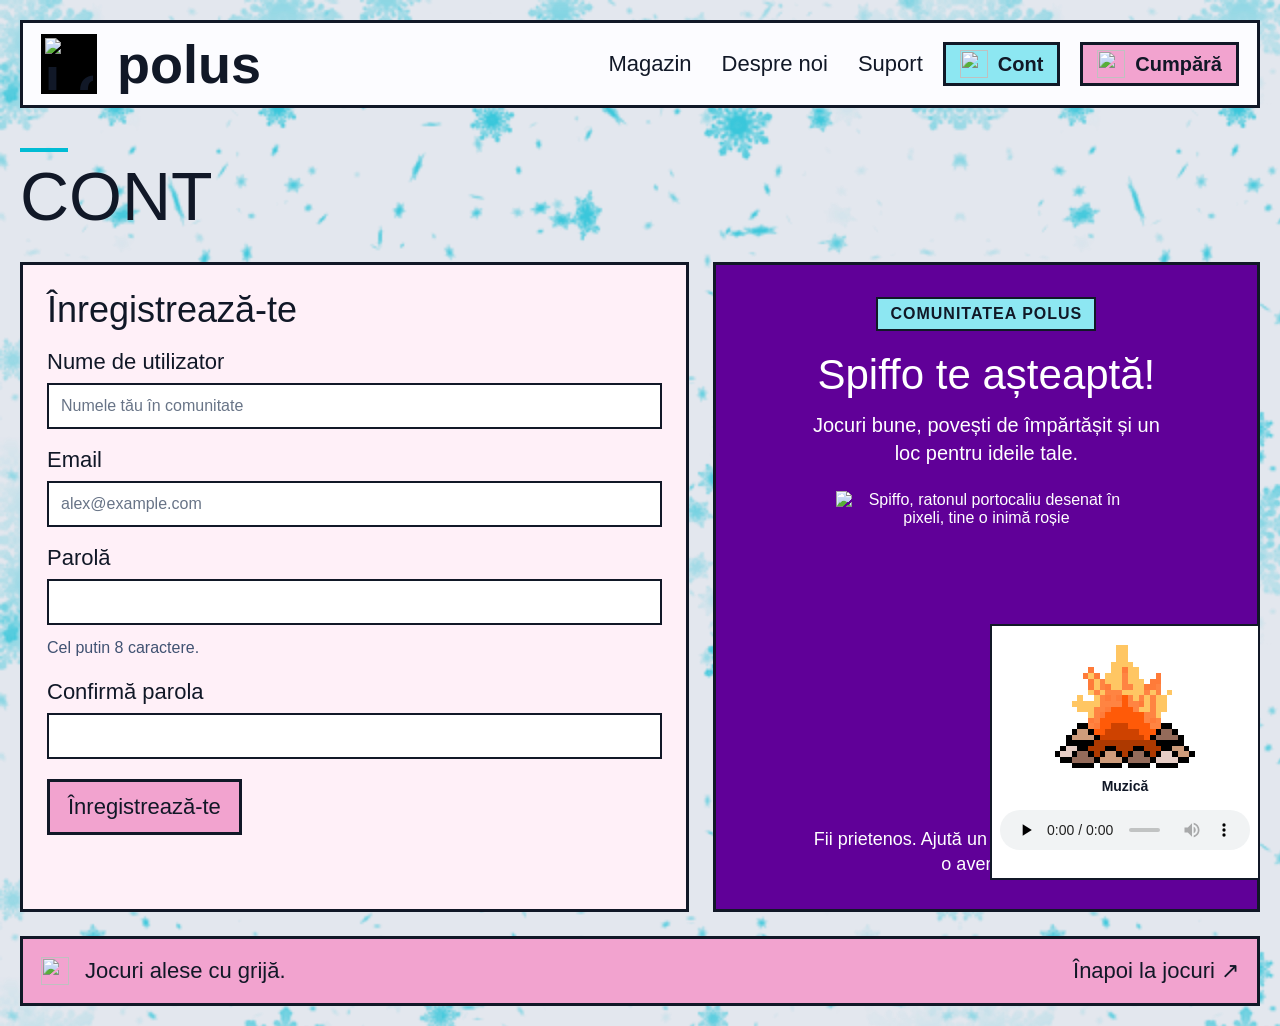
==== html/cont.html @ c415e7c9 "Show cozy player on every page" ====
<!doctype html>
<html lang="ro">
  <head>
    <meta charset="UTF-8" />
    <meta name="viewport" content="width=device-width, initial-scale=1.0" />
    <meta name="description" content="Pagina de cont Polus: formular de înregistrare și Spiffo." />
    <title>Cont — Polus</title>
    <link rel="stylesheet" href="../css/style.css" />
  </head>
  <body>
    <a class="skip-link" href="#continut">Sari la continut</a>
    <div class="site-wrapper">
      <header class="site-header">
        <a class="logo" href="index.html" aria-label="Polus — pagina principală">
          <img class="pixel-icon" src="../PrettyPics/canva_logo.png" alt="Logo Polus realizat în Canva" />
          polus
        </a>
        <nav class="meniu" aria-label="Meniu principal">
          <ul>
            <li><a href="index.html">Magazin</a></li>
            <li><a href="despre.html">Despre noi</a></li>
            <li><a href="suport.html">Suport</a></li>
          </ul>
        </nav>
        <a class="icon-button account-button" href="cont.html" aria-current="page" aria-label="Cont">
          <img class="pixel-icon" src="../PrettyPics/cont.png" alt="" />
          Cont
        </a>
        <a class="icon-button purchase-button pink" href="cumpara.html" aria-label="Cumpără un joc">
          <img class="pixel-icon" src="../PrettyPics/cos.png" alt="" />
          Cumpără
        </a>
      </header>
      <main id="continut">
        <section class="page-title">
          <h1>CONT</h1>
        </section>
        <div class="account-layout">
          <section class="content-panel support-form pixel-shadow" id="inregistrare" aria-labelledby="registration-title">
            <h2 id="registration-title">Înregistrează-te</h2>
            <form id="registration-form">
              <label for="username">Nume de utilizator</label>
              <input id="username" type="text" autocomplete="username" required minlength="2" maxlength="30" placeholder="Numele tău în comunitate" />
              <label for="account-email">Email</label>
              <input id="account-email" type="email" autocomplete="email" required maxlength="120" placeholder="alex@example.com" />
              <label for="account-password">Parolă</label>
              <input id="account-password" type="password" autocomplete="new-password" required minlength="8" maxlength="128" aria-describedby="password-hint" />
              <p class="small-note" id="password-hint">Cel putin 8 caractere.</p>
              <label for="confirm-password">Confirmă parola</label>
              <input id="confirm-password" type="password" autocomplete="new-password" required minlength="8" maxlength="128" />
              <button class="pink-button" type="submit">Înregistrează-te</button>
            </form>
          </section>
          <aside class="spiffo-panel pixel-shadow" aria-labelledby="spiffo-title">
            <span class="community-badge">COMUNITATEA POLUS</span>
            <h2 id="spiffo-title">Spiffo te așteaptă!</h2>
            <p>Jocuri bune, povești de împărtășit și un loc pentru ideile tale.</p>
            <figure>
              <img class="spiffo-art" src="../PrettyPics/SpiffoFULL.png" alt="Spiffo, ratonul portocaliu desenat în pixeli, tine o inimă roșie" width="120" height="120" />
            </figure>
            <p class="spiffo-note">Fii prietenos. Ajută un jucător. Împărtășește o aventură.</p>
          </aside>
        </div>
      </main>
      <aside class="cozy-player" aria-label="Atmosferă de iarnă">
        <div class="cozy-fire" aria-hidden="true">
          <img src="../PrettyPics/campfire.gif" alt="" width="140" height="140" />
        </div>
        <h3>Muzică</h3>
        <audio controls preload="none" aria-label="Muzică cozy" src="../Audio/cozy-last-christmas.mp3"></audio>
      </aside>
      <footer class="site-footer pixel-shadow">
        <div>
          <img class="pixel-icon" src="../PrettyPics/inima.png" alt="" />
          <p>Jocuri alese cu grijă.</p>
        </div>
        <a href="index.html#jocuri">Înapoi la jocuri ↗</a>
      </footer>
    </div>
  </body>
</html>
---- css/style.css ----
@font-face { font-family: Rajdhani; src: url("fonts/Rajdhani-Regular.ttf"); }
@font-face { font-family: Rajdhani; src: url("fonts/Rajdhani-Bold.ttf"); font-weight: bold; }
* { box-sizing: border-box; }
body {
  margin: 0; background: #e3e7ee;
  color: #111827; font-family: Rajdhani, sans-serif;
}
a { color: inherit; text-decoration: none; }
img { display: block; max-width: 100%; height: auto; }
h1, h2, h3, p { margin: 0 0 12px; }
button, input, select, textarea { font: inherit; }
button { cursor: pointer; }

.site-wrapper { position: relative; z-index: 1; max-width: 1500px; margin: auto; padding: 20px; }
.site-header, .site-footer, .game-info, .logo, .support-mascot {
  display: flex; align-items: center;
  gap: 20px;
}
.site-header, .featured-game, .game-shelf, .game-card, .content-panel, .info-panel {
  background: #fcfcff; border: 3px solid #111827;
}
.site-header { padding: 10px 18px; margin-bottom: 20px; }
.logo { font-size: 54px; font-weight: bold; }
.pixel-icon { width: 28px; height: 28px; object-fit: contain; }
.logo .pixel-icon {
  width: 56px; height: 60px;
  padding: 4px; background: black;
}
.meniu { margin-left: auto; }
.meniu ul {
  display: flex; gap: 30px;
  list-style: none; padding: 0;
  margin: 0;
}
.meniu a { font-size: 22px; }
.icon-button {
  display: flex; align-items: center;
  justify-content: center; width: 44px;
  height: 44px; flex-shrink: 0;
  border: 3px solid #111827;
}
.pink, .pink-button, .about-button, .site-footer, .purchase-button[aria-current="page"] {
  background: #f2a3cf;
}
.pink-button {
  display: inline-block; border: 3px solid #111827;
  padding: 12px 18px; margin-top: 20px;
  color: #111827; font-size: 22px;
}
a:hover, button:hover { color: #600098; }
.pink-button:hover, .icon-button:hover { background: #8de7f2; }
.hero-grid, .about-layout, .support-columns {
  display: grid; grid-template-columns: repeat(2, minmax(0, 1fr));
  gap: 24px; margin-bottom: 24px;
}
.intro-panel, .spiffo-panel {
  display: flex; flex-direction: column;
  background: #600098; color: white;
  border: 3px solid #111827;
}
.intro-panel { position: relative; padding: 30px; min-height: 520px; }
h1 { font-size: 68px; font-weight: normal; line-height: 1; }
.intro-panel p { font-size: 18px; line-height: 1.35; }
.intro-actions {
  display: flex; flex-direction: column;
  align-items: flex-start; gap: 12px;
  margin-top: auto; position: relative;
  z-index: 2; width: max-content;
  max-width: 100%;
}
.intro-actions .pink-button {
  align-self: flex-start; margin-top: 0;
  width: max-content; max-width: 100%;
}
.mascot { position: absolute; right: -20px; bottom: 20px; }
/* Animația mascotei Andreea */
.mascot img {
  image-rendering: pixelated;
  width: 400px;
  margin: 0;
  animation: andreea-bob 2s steps(4, end) infinite;
}
@keyframes andreea-bob {
  0%, 100% { transform: translateY(0); }
  25%, 75% { transform: translateY(-1px); }
  50% { transform: translateY(-2px); }
}
.mascot figcaption {
  position: relative; z-index: 1;
  margin-top: -55px; left: -55px;
  color: white; text-align: center;
  font-size: 18px;
}

.daily-game-title, .shelf-heading {
  padding: 12px; margin: 0;
  font-size: 23px; font-weight: bold;
}
.featured-image img, .card-image img { width: 100%; aspect-ratio: 16 / 9; object-fit: cover; }
.card-image img.portrait-cover { object-fit: contain; background: black; }
.game-info {
  flex-wrap: wrap; gap: 10px;
  padding: 12px; border-top: 3px solid #111827;
}
.game-info > div { flex: 1 1 55%; }
.game-info h2, .game-info h3 { font-size: 28px; font-weight: normal; margin: 0; }
.game-info p { font-size: 16px; margin: 4px 0 0; }
.price { font-size: 22px; white-space: nowrap; }
.game-status { color: #600098; font-size: 20px; }
.add-button { font-size: 30px; margin-left: auto; }
.game-shelf { padding: 0 12px 12px; }
.game-grid { display: grid; grid-template-columns: repeat(3, minmax(0, 1fr)); gap: 16px; }

.site-footer {
  justify-content: space-between; flex-wrap: wrap;
  padding: 18px; margin-top: 20px;
  border: 3px solid #111827; font-size: 22px;
}
.site-footer > div { display: flex; align-items: center; gap: 16px; }
.site-footer p { margin: 0; }

.cozy-player {
  position: fixed;
  right: 20px;
  bottom: 20px;
  z-index: 2000;
  display: flex;
  flex-direction: column;
  align-items: center;
  gap: 4px;
  padding: 8px;
  background: #fff;
  border: 2px solid #111827;
}
.cozy-player h3 { margin: 0; font-size: 14px; }
.cozy-player audio { display: block; width: 250px; height: 40px; }
.cozy-fire {
  width: 140px;
  height: 140px;
  overflow: hidden;
}
.cozy-fire img {
  display: block;
  width: 140px;
  height: 140px;
  image-rendering: pixelated;
  animation: campfire-glow 1.5s ease-in-out infinite alternate;
}
@keyframes campfire-glow {
  from { filter: drop-shadow(0 0 4px #ff702a); }
  to { filter: drop-shadow(0 0 14px #ffc15a); }
}

.page-title { padding: 20px 0; }
.page-title::before {
  content: "";
  display: block;
  width: 48px;
  height: 4px;
  margin-bottom: 10px;
  background: #00bcd4;
}
.dropcap::first-letter { font-size: 1.5em; font-weight: bold; }
.intro-panel .dropcap::first-letter { color: #8de7f2; }
.secondary-page .dropcap::first-letter { color: #00bcd4; }
.content-panel, .info-panel { padding: 24px; margin-bottom: 24px; }
.content-panel h2 { font-size: 36px; font-weight: normal; }
.content-panel p, .content-panel li, .info-panel p { font-size: 16px; line-height: 1.6; }
.content-panel h3 { margin-top: 20px; }
figure { margin: 0; }
figcaption, .small-note { margin-top: 10px; color: #405272; }
.table-scroll { overflow-x: auto; }
table { width: 100%; border-collapse: collapse; text-align: left; }
th, td { padding: 12px; border: 2px solid #111827; }
thead, .support-form { background: #fff0f8; }
.question { padding: 16px 0; border-bottom: 1px solid #aab2c0; }
.question h3, label { font-size: 22px; }
.support-mascot { margin-top: 24px; }
label { display: block; margin: 18px 0 8px; }
input, select, textarea {
  width: 100%; min-width: 0;
  padding: 12px; border: 2px solid #111827;
  background: white;
}
input:focus, select:focus, textarea:focus {
  border-color: #600098;
  outline: 2px solid #8de7f2;
  outline-offset: 2px;
}
input::placeholder, textarea::placeholder { color: #687487; opacity: 1; }
textarea { resize: vertical; }
.simple-form { text-align: left; }
.info-panel, .form-confirmation { display: none; margin-top: 24px; }
.info-panel:target, .form-confirmation:target { display: block; }
.close-panel { float: right; font-size: 28px; }
.skip-link { position: absolute; left: -9999px; }
.skip-link:focus { left: 20px; background: white; }

.purchase-button, .account-button {
  width: auto; gap: 10px;
  padding: 10px 14px; font-size: 20px;
  font-weight: bold;
}
.checkout-layout { align-items: start; }
.checkout-layout .hero-grid { gap: 12px; margin-top: 20px; }
.purchase-banner {
  display: flex; align-items: center;
  justify-content: space-between; flex-wrap: wrap;
  gap: 20px; background: #2043ed;
  color: white;
}

video, audio {
  display: block; width: 100%;
  max-width: 720px; margin: 12px 0 20px;
}
video { background: black; aspect-ratio: 16 / 9; }
.map-frame {
  width: 100%; height: 380px;
  margin-top: 20px; border: 2px solid #111827;
}
.account-button { background: #8de7f2; }

.account-layout {
  display: grid; grid-template-columns: minmax(0, 1.1fr) minmax(0, 0.9fr);
  gap: 24px; margin-bottom: 24px;
  align-items: stretch;
}
.account-layout .content-panel { margin-bottom: 0; }
.spiffo-panel {
  align-items: center; justify-content: center;
  padding: 32px; text-align: center;
}
.community-badge {
  display: inline-block; padding: 6px 12px;
  margin-bottom: 20px; border: 2px solid #111827;
  background: #8de7f2; color: #111827;
  font-weight: bold; letter-spacing: 1px;
}
.spiffo-panel h2 { font-size: 42px; font-weight: normal; }
.spiffo-panel p { max-width: 360px; font-size: 20px; line-height: 1.4; }
.spiffo-art { width: 300px; margin: 12px auto; image-rendering: pixelated; }
.spiffo-panel .spiffo-note { margin: 24px 0 0; font-size: 18px; }

::selection { background: #8de7f2; color: #111827; }

/* snowing */
body::before {
  content: "";
  position: fixed;
  top: -540px;
  left: 0;
  width: 100%;
  height: calc(100vh + 1080px);
  z-index: 0;
  pointer-events: none;
  background-image: url("../PrettyPics/snowfall.png");
  background-repeat: repeat;
  background-size: 960px 540px;
  opacity: 0.75;
  animation: snow-image-fall 14s linear infinite;
}
@keyframes snow-image-fall {
  from { transform: translateY(0); }
  to { transform: translateY(540px); }
}
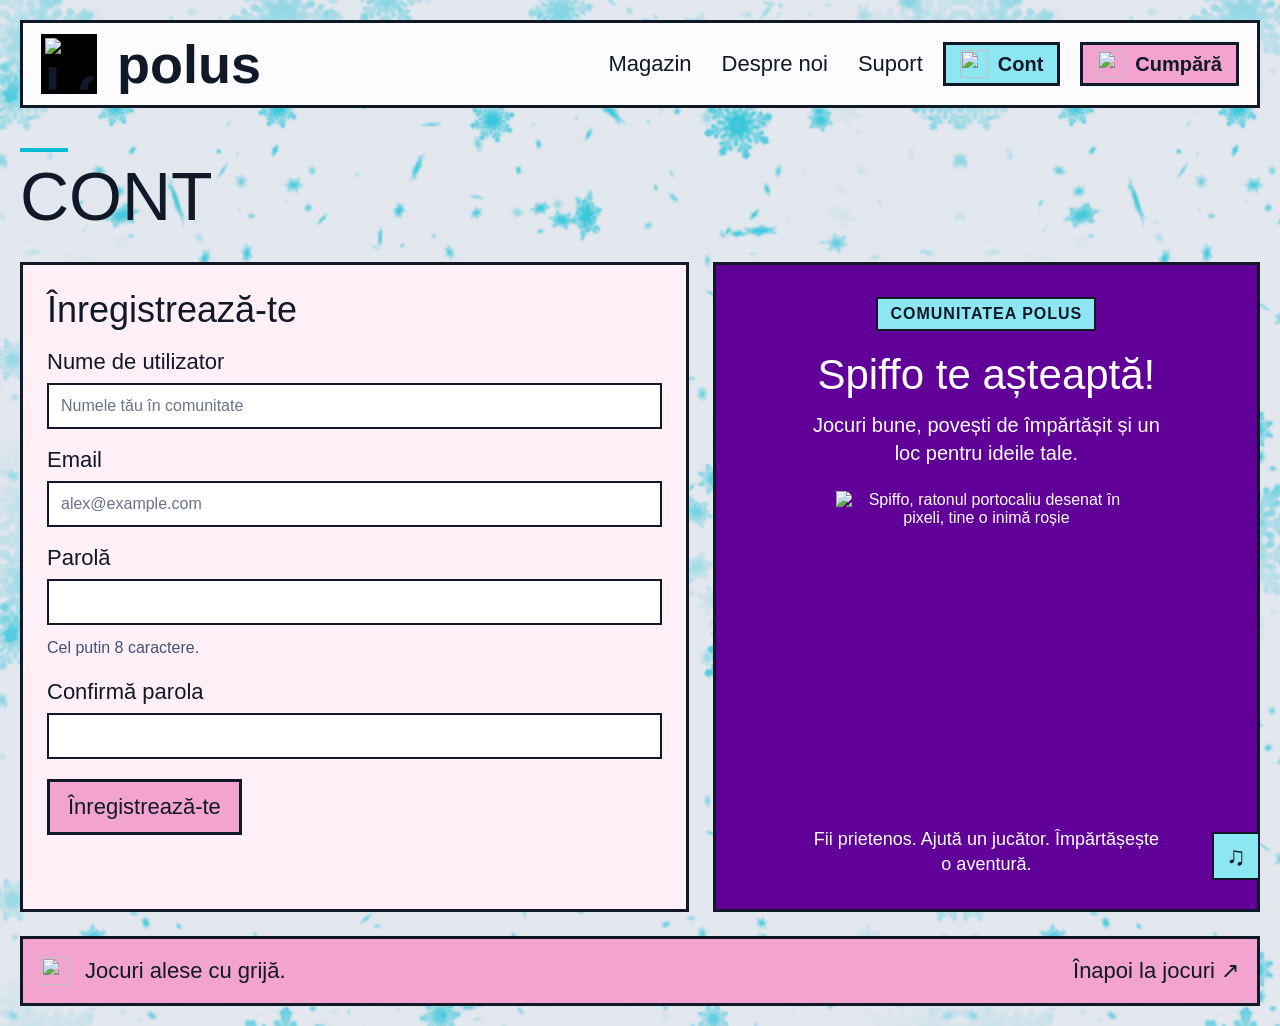
==== commit 527485f1: "Show cozy music panel on hover" ====
--- a/html/cont.html
+++ b/html/cont.html
@@ -63,11 +63,14 @@
         </div>
       </main>
       <aside class="cozy-player" aria-label="Atmosferă de iarnă">
-        <div class="cozy-fire" aria-hidden="true">
-          <img src="../PrettyPics/campfire.gif" alt="" width="140" height="140" />
+        <span class="cozy-trigger" aria-hidden="true">♫</span>
+        <div class="cozy-panel">
+          <div class="cozy-fire" aria-hidden="true">
+            <img src="../PrettyPics/campfire.gif" alt="" width="140" height="140" />
+          </div>
+          <h3>Muzică</h3>
+          <audio controls preload="metadata" aria-label="Muzică cozy" src="../Audio/cozy-last-christmas.mp3"></audio>
         </div>
-        <h3>Muzică</h3>
-        <audio controls preload="none" aria-label="Muzică cozy" src="../Audio/cozy-last-christmas.mp3"></audio>
       </aside>
       <footer class="site-footer pixel-shadow">
         <div>
--- a/css/style.css
+++ b/css/style.css
@@ -124,16 +124,39 @@
   right: 20px;
   bottom: 20px;
   z-index: 2000;
+  width: 48px;
+  height: 48px;
+}
+.cozy-trigger {
+  display: grid;
+  place-items: center;
+  width: 48px;
+  height: 48px;
+  border: 2px solid #111827;
+  background: #8de7f2;
+  color: #111827;
+  font-size: 26px;
+}
+.cozy-panel {
+  position: absolute;
+  right: 48px;
+  bottom: 0;
   display: flex;
   flex-direction: column;
   align-items: center;
   gap: 4px;
-  padding: 8px;
+  width: min(270px, calc(100vw - 100px));
+  padding: 10px;
   background: #fff;
   border: 2px solid #111827;
-}
-.cozy-player h3 { margin: 0; font-size: 14px; }
-.cozy-player audio { display: block; width: 250px; height: 40px; }
+  opacity: 0;
+  visibility: hidden;
+  transform: translateX(8px);
+  transition: opacity .2s ease, transform .2s ease, visibility .2s;
+}
+.cozy-player:hover .cozy-panel { opacity: 1; visibility: visible; transform: translateX(0); }
+.cozy-panel h3 { margin: 0; font-size: 14px; }
+.cozy-panel audio { display: block; width: 100%; height: 40px; }
 .cozy-fire {
   width: 140px;
   height: 140px;
